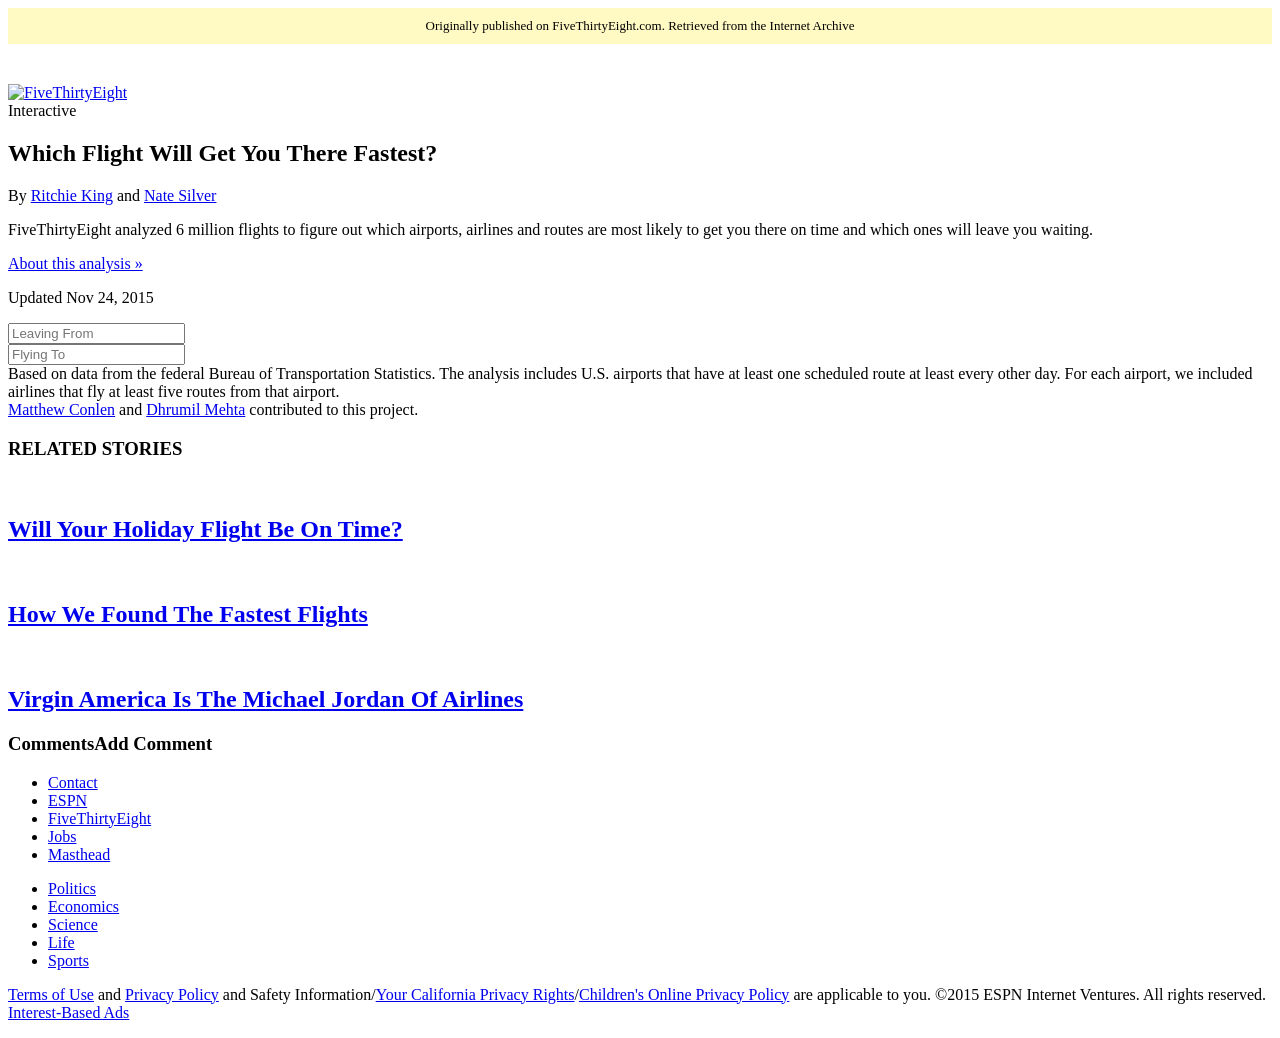
==== index.html @ c9e8c53b "Archival copy of FiveThirtyEight's flights interactive 'Which Flight Will Get You There Fastest?' (2" ====
<!DOCTYPE html><html lang="en"><head><meta charset="UTF-8"><meta name="viewport" content="width=device-width, initial-scale=1"><meta http-equiv="X-UA-Compatible" content="IE=edge"><title>Which Flight Will Get You There Fastest? | FiveThirtyEight</title><meta name="google-site-verification" content="u4S1gkGQ7IEq1C4S6i3KdYNnPhtuqfsaSIeP0Qqin68"><meta property="og:type" content="article"><meta property="og:title" content="Which Flight Will Get You There Fastest?"><meta property="og:url" content="/flights/"><meta property="og:description" content="FiveThirtyEight analyzed 6 million flights to figure out which airports, airlines and routes are most likely to get you there on time and which ones..."><meta property="article:published_time" content="2015-03-06T21:16:42+00:00"><meta property="article:modified_time" content="2015-11-24T11:44:50+00:00"><meta property="og:site_name" content="FiveThirtyEight"><meta property="og:locale" content="en_US"><meta property="og:image" content="/flights/_ext/espnfivethirtyeight.files.wordpress.com/2015/03/screen-shot-2015-06-16-at-6-42-32-pm.png"><meta name="twitter:image:src" content="/flights/_ext/espnfivethirtyeight.files.wordpress.com/2015/03/screen-shot-2015-06-16-at-6-42-32-pm.png"><meta name="twitter:card" content="summary_large_image"><meta property="article:publisher" content="https://www.facebook.com/FiveThirtyEight"><meta property="fb:app_id" content="797620670264818"><meta name="twitter:widgets:csp" content="on"><meta name="twitter:maxage" content="300"><meta name="twitter:site" content="FiveThirtyEight"><meta name="twitter:site:id" content="2303751216"><meta name="twitter:creator" content="RitchieSKing"><meta name="twitter:creator:id" content="83996344"><link rel="search" type="application/opensearchdescription+xml" href="https://web.archive.org/web/2016/https://fivethirtyeight.com/osd.xml" title="FiveThirtyEight"><link rel="search" type="application/opensearchdescription+xml" href="https://wordpress.com/opensearch.xml" title="WordPress.com"><meta name="application-name" content="FiveThirtyEight"><meta name="description" content="Nate Silver’s FiveThirtyEight uses statistical analysis — hard numbers — to tell compelling stories about politics, sports, science, economics and lifestyle."><meta name="author" content="Ritchie King"><meta property="article:author" content="https://web.archive.org/web/2016/https://fivethirtyeight.com/contributors/ritchie-king/"><link rel="author" href="https://web.archive.org/web/2016/https://fivethirtyeight.com/contributors/ritchie-king/"><link rel="shortlink" href="http://53eig.ht/1IOIO6u"><link rel="shortcut icon" type="image/x-icon" href="/flights/_shared/favicon.ico"><link rel="icon" type="image/x-icon" href="/flights/_shared/favicon.ico"><link rel="apple-touch-icon" href="/flights/_shared/apple-touch-icon.png"><link rel="canonical" href="/flights/"><script type="text/javascript">var trackingConfig = {
  postId: "69919",
  section: "life",
  primaryTag: "travel",
  pageName: "flights",
  title: "Which Flight Will Get You There Fastest?",
  author: "Ritchie King",
  authorSlug: "king_ritchie",
  fullUrl: "/flights/",
  shortUrl: "http://53eig.ht/1IOIO6u",
  twitterText: "Which Flight Will Get You There Fastest?"
}</script><script>window.ga=function(){};</script><link rel="stylesheet" href="/flights/css/app.css?v=55bddf534f04faf6d8fcfa0bd6f0c1ef"/></head><body><div class="archive-banner" style="background:#fff9c4;color:#000;text-align:center;font-size:13px;line-height:1.4;padding:9px 16px;margin-bottom:40px;">Originally published on FiveThirtyEight.com. Retrieved from the Internet Archive</div><div id="ad"></div><header class="vertical-life"><div class="header-wrapper"><a href="https://web.archive.org/web/2016/https://fivethirtyeight.com" class="logo"><img width="163" height="20" alt="FiveThirtyEight" src="/flights/_shared/logo-masthead-narrow.svg"></a><nav>Interactive</nav><div class="social-links" style="display:none;">
  <a href="#" id="twitter-sharer" class="social share-twitter" target="_blank"><svg version="1.1" id="Layer_1" xmlns="http://www.w3.org/2000/svg" xmlns:xlink="http://www.w3.org/1999/xlink" x="0px" y="0px" viewBox="-233 235 32 32" enable-background="new -233 235 32 32" xml:space="preserve"><path fill="#FFFFFF" d="M-201,241.1c-1.2,0.5-2.4,0.9-3.8,1c1.4-0.8,2.4-2.1,2.9-3.6c-1.3,0.8-2.7,1.3-4.2,1.6c-1.2-1.3-2.9-2.1-4.8-2.1c-3.6,0-6.6,2.9-6.6,6.6c0,0.5,0.1,1,0.2,1.5c-5.5-0.3-10.3-2.9-13.5-6.9c-0.6,1-0.9,2.1-0.9,3.3c0,2.3,1.2,4.3,2.9,5.5c-1.1,0-2.1-0.3-3-0.8l0,0.1c0,3.2,2.3,5.8,5.3,6.4c-0.6,0.1-1.1,0.2-1.7,0.2c-0.4,0-0.8,0-1.2-0.1c0.8,2.6,3.3,4.5,6.1,4.6c-2.2,1.8-5.1,2.8-8.2,2.8c-0.5,0-1.1,0-1.6-0.1c2.9,1.9,6.4,2.9,10.1,2.9c12.1,0,18.7-10,18.7-18.7c0-0.3,0-0.6,0-0.8C-203,243.5-201.9,242.4-201,241.1L-201,241.1z"/></svg></a>
  <a href="#" id="facebook-sharer" class="social share-facebook" target="_blank"><svg version="1.1" id="Layer_2" xmlns="http://www.w3.org/2000/svg" xmlns:xlink="http://www.w3.org/1999/xlink" x="0px" y="0px" viewBox="-233 235 32 32" enable-background="new -233 235 32 32" xml:space="preserve"><path fill="#FFFFFF" d="M-215,267h-6v-16h-4v-5.5l4,0l0-3.2c0-4.5,1.2-7.2,6.5-7.2h4.4v5.5h-2.8c-2.1,0-2.2,0.8-2.2,2.2l0,2.8h5l-0.6,5.5l-4.4,0L-215,267L-215,267z"/></svg></a>
</div></div></header><div class="container"><div class="top-matter"><h2>Which Flight Will Get You There Fastest?</h2><p class="byline">By <a href="https://web.archive.org/web/2016/https://fivethirtyeight.com/contributors/ritchie-king/">Ritchie King</a> and <a href="https://web.archive.org/web/2016/https://fivethirtyeight.com/contributors/nate-silver/">Nate Silver</a></p><p class="intro header">FiveThirtyEight analyzed 6 million flights to figure out which airports, airlines and routes are most likely to get you there on time and which ones will leave you waiting.</p><div class="about"><p><a href="https://web.archive.org/web/2016/https://fivethirtyeight.com/features/how-we-found-the-fastest-flights" class="link">About this analysis »</a></p></div><p class="timestamp"><span class="label">Updated</span> Nov 24, 2015</p></div><div class="row"></div><div id="delays"><div class="nine columns"><div id="input-box"><div id="origin-input"><input type="text" placeholder="Leaving From" class="typeahead"></div><div id="switch-button" class="hide-mobile"></div><div id="destination-input"><input type="text" placeholder="Flying To" class="typeahead"></div></div><div id="map" class="hide-mobile"></div></div><div class="six columns right-col"><div id="results"></div></div><div class="clearfix"></div></div><div id="airlines"><div class="six columns"><div id="past12"></div></div><div class="nine columns right-col"><div id="allMonths" class="hide-mobile"></div></div><div class="clearfix"></div></div><div class="rule"></div><div class="footer"><div class="notes">Based on data from the federal Bureau of Transportation Statistics. The analysis includes U.S. airports that have at least one scheduled
route at least every other day. For each airport, we included airlines
that fly at least five routes from that airport.</div><div class="credits"><a href="https://web.archive.org/web/2016/https://fivethirtyeight.com/contributors/matthew-conlen/">Matthew Conlen</a> and <a href="https://web.archive.org/web/2016/https://fivethirtyeight.com/contributors/dhrumil-mehta/">Dhrumil Mehta</a> contributed to this project.</div></div></div><div class="container"><div id="related"><h3>RELATED STORIES</h3><div class="related one"><a href="https://web.archive.org/web/2016/https://fivethirtyeight.com/datalab/the-best-and-worst-airlines-labor-day-update-spirit-is-a-mess/"><img src="/flights/_ext/espnfivethirtyeight.files.wordpress.com/2015/03/flight-delay-620.gif" alt=""></a><h2><a href="https://web.archive.org/web/2016/https://fivethirtyeight.com/features/will-your-holiday-flight-be-on-time/">Will Your Holiday Flight Be On Time?</a></h2></div><div class="related two"><a href="https://web.archive.org/web/2016/https://fivethirtyeight.com/features/how-we-found-the-fastest-flights/"><img src="/flights/_ext/espnfivethirtyeight.files.wordpress.com/2015/03/flights-faq-smallcrop.png" alt=""></a><h2><a href="https://web.archive.org/web/2016/https://fivethirtyeight.com/features/how-we-found-the-fastest-flights/">How We Found The Fastest Flights</a></h2></div><div class="related three"><a href="https://web.archive.org/web/2016/https://fivethirtyeight.com/datalab/virgin-america-is-the-michael-jordan-of-airlines/"><img src="https://web.archive.org/web/2016/https://espnfivethirtyeight.files.wordpress.com/2015/03/gyi0000573426.jpg?w=610" alt=""></a><h2><a href="https://web.archive.org/web/2016/https://fivethirtyeight.com/datalab/virgin-america-is-the-michael-jordan-of-airlines/">Virgin America Is The Michael Jordan Of Airlines</a></h2></div><div class="clearfix"></div></div></div><div class="container"><div id="entry-comments" class="fte-expandable"><h3 id="fte-expandable-title">Comments<span class="add-comment">Add Comment</span>    <span id="fte-expandable-icon"></span></h3>&#x9;<div id="entry-comments-content" style="display: none" class="fte-expandable-content"><div id="fb-comments" data-href="https://web.archive.org/web/2016/https://fivethirtyeight.com/interactives/flights/" data-numposts="5" data-colorscheme="light" data-width="100%" class="fb-comments fb_iframe_widget"></div></div></div><div id="colophon"><div id="footer-social"><div class="menu-main-container"><ul class="menu"><li><a href="https://web.archive.org/web/2016/https://fivethirtyeight.com/contact/">Contact</a></li>&#x9;&#x9;&#x9;&#x9;<li><a href="http://espn.com" target="_blank">ESPN</a></li>&#x9;&#x9;&#x9;&#x9;<li><a href="https://web.archive.org/web/2016/https://fivethirtyeight.com">FiveThirtyEight</a></li>&#x9;&#x9;&#x9;&#x9;<li><a href="https://web.archive.org/web/2016/https://fivethirtyeight.com/jobs/">Jobs</a></li>&#x9;&#x9;&#x9;&#x9;<li><a href="https://web.archive.org/web/2016/https://fivethirtyeight.com/masthead/">Masthead</a></li></ul></div></div>&#x9;<div id="footer-navigation"><div class="menu-main-container"><ul class="menu"><li><a href="https://web.archive.org/web/2016/https://fivethirtyeight.com/politics/">Politics</a></li>&#x9;&#x9;&#x9;&#x9;<li><a href="https://web.archive.org/web/2016/https://fivethirtyeight.com/economics/">Economics</a></li>&#x9;&#x9;&#x9;&#x9;<li><a href="https://web.archive.org/web/2016/https://fivethirtyeight.com/science/">Science</a></li>&#x9;&#x9;&#x9;&#x9;<li><a href="https://web.archive.org/web/2016/https://fivethirtyeight.com/life/">Life</a></li>&#x9;&#x9;&#x9;&#x9;<li><a href="https://web.archive.org/web/2016/https://fivethirtyeight.com/sports/">Sports</a></li></ul></div></div>&#x9;<p id="copyright"><a href="http://disneytermsofuse.com/">Terms of Use</a> and <a href="https://disneyprivacycenter.com/">Privacy Policy</a> and Safety Information/<a href="https://disneyprivacycenter.com/notice-to-california-residents/">Your California Privacy Rights</a>/<a href="https://disneyprivacycenter.com/kids-privacy-policy/english/">Children&apos;s Online Privacy Policy</a> are applicable to you. &copy;2015 ESPN Internet Ventures. All rights reserved. <a href="https://preferences-mgr.truste.com/?type=espn&amp;affiliateId=148">Interest-Based Ads</a></p></div></div><script src="/flights/js/common.js?v=dc2bca9088add9544bd7a902b03730d4" defer="defer"></script><script src="/flights/js/bundle.js?v=bc03f123fc009a0c798f801c984d1e09" defer="defer"></script><!-- Omniture -->
<script type="text/javascript">
  var orientiation = (window.innerWidth >= window.innerHeight) ? 'landscape' : 'portrait',
      orientiation = window.orientation ? orientiation : 'desktop',
      page = 'general',
      prefix = "&lpos=fivethirtyeight:",
      site = "fivethirtyeight",
      loadCount = 1,
      isTab = false,
      currentTab = null;

  loadOmniture = function() {
      if (espn && espn.track) {
          espn.track.init = function() {

              var data = {
                  "omniture": {
                      "premium": "n",
                      "lang": "en_us",
                      "countryRegion": "en-us",
                      "userKey": "unknown:unknown:anonymous:insider-no:premium-no",
                      "insiderStatus": "anonymous:premium-no",
                      "eVar1": "DoNotSet",
                      "birthAge": "unknown",
                      "gender": "unknown",
                      "loginStatus": "anonymous",
                      "regType": "unknown",
                      "fantasyPersonalize": "has favorites:no-fantasy:no-notifications:no-docking:no-autostart:no",
                      "site": "fivethirtyeight",
                      "pageName": trackingConfig.section + ":interactives:" + trackingConfig.pageName,
                      "sections": trackingConfig.section + ":" + trackingConfig.primaryTag,
                      "section": trackingConfig.section,
                      "account": "wdgespfivethirtyeight",
                      "contentType": "interactives",
                      "prop35": "interactives",
                      "events": "event3",
                      "srchKwd": "",
                      "srchTerm": "",
                      "srchNumResults": "",
                      "storyId": trackingConfig.postId + "+" + trackingConfig.title,
                      "columnist": trackingConfig.author,
                      "espn3ContentType": "interactives:fivethirtyeight:" + trackingConfig.section
                  },
                  "chartbeat": {
                      "domain": "fivethirtyeight.com",
                      "path": "/" + trackingConfig.pageName,
                      "sections": trackingConfig.section,
                      "authors": trackingConfig.author,
                      "title": trackingConfig.title,
                      "loadPubJS": false,
                      "loadVidJS": true
                  }
              }

              data.omniture.loginStatus = document.body.className.match('logged-in') ? 'wp-logged-in' : 'wp-logged-out';
              data.omniture.orientation = orientiation;
              data.omniture.deviceInfo = orientiation;

              // Init Chartbeat
              espn.track.initCB(data.chartbeat);

              // Global analytics properties used by video players
              var anData = data.omniture;
              if (anData.account) {
                  window.s_account = anData.account;
              }

              if (anData.site) {
                  window.omniSite = anData.site;
                  if (anData.pageName) {
                      window.omniPageName = [anData.site, anData.pageName].join(':');
                  }
              }

              window.omniTrackingName = "interactives:" + trackingConfig.pageName;
              espn.track.data = data;
              anData.enableCB = false;
              espn.track.trackPage(anData);
          }
      }
  }

  function updateForSocial(el, linkId) {
      if (espn && espn.track) {
          espn.track.trackLink({
              link: el,
              linkPos: window.s_omni.prop4,
              linkId: linkId,
              site: 'fivethirtyeight',
              pageName: window.s_omni.pageName,
              events: 'event62',
              socialShare: linkId,
              storyInfo: window.s_omni.prop15,
              section: window.s_omni.channel
          });
      }
  }

  function getScript(source, callback) {
      var script = document.createElement('script');
      var prior = document.getElementsByTagName('script')[0];
      script.async = 1;
      prior.parentNode.insertBefore(script, prior);
      script.onload = script.onreadystatechange = function(_, isAbort) {
          if (isAbort || !script.readyState || /loaded|complete/.test(script.readyState)) {
              script.onload = script.onreadystatechange = null;
              script = undefined;
              if (!isAbort) {
                  if (callback) callback();
              }
          }
      };
      script.src = source;
  }

  getScript('https://cdn.secure.espn.go.com/combiner/c?js=jquery-1.10.2.js%2Canalytics%2FVisitorAPI.js%2Canalytics%2FsOmni.2.js&ver=4.2-RC4-32271.3', function() {
      loadOmniture();
      espn.track.init();
  })
</script>
<!-- End Omniture -->

<!-- Google Ad -->
<script type="text/javascript">
			function get_viewport() {
				var e = window, a = 'inner';
				if ( ! ('innerWidth' in window ) ) {
					a = 'client';
					e = document.documentElement || document.body;
				}
				return { width : e[ a + 'Width' ] , height : e[ a + 'Height' ] };
			};

			function get_current_bp() {
				if ( get_viewport().width < 765 ) {
					return 'small';
				}
				return 'big';
			};

			var googletag = googletag || {};
			googletag.cmd = googletag.cmd || [];

			var current_bp, refKey, referringSite, ref = document.referrer, refsMap = {'facebook.com': 'facebook', 'twitter.com|/t.co/': 'twitter', 'plus.url.google.com|plus.google.com': 'googleplus', 'google.com': 'google', 'bing.com': 'bing', 'yahoo.com': 'yahoo', 'pinterest.com': 'pinterest', 'reddit.com': 'reddit', 'espn.go.com': 'espn', 'fivethirtyeight.com': 'fivethirtyeight', 'grantland.com': 'grantland'};

			(function() {
				var gads = document.createElement('script');
				gads.async = true;
				gads.type = 'text/javascript';
				gads.src = '//www.googletagservices.com/tag/js/gpt.js';
				var node = document.getElementsByTagName('script')[0];
				node.parentNode.insertBefore(gads, node);
				current_bp = get_current_bp();
			})();

			googletag.cmd.push(function() {
				var mapping = googletag.sizeMapping().
				addSize([0,0], [320,50]).
				addSize([728,50], [[728,90],[970,66],[924,50]]).
				build();

				slotPrestitial = googletag.defineSlot("/6444/espn.fivethirtyeight.com." + trackingConfig.section + "/interactives", [[720,480]], "ad-Prestitial").addService(googletag.pubads()).setTargeting("sp", "fivethirtyeight").setTargeting("objid", trackingConfig.postId).setTargeting("col", trackingConfig.authorSlug).setTargeting("pos", "Prestitial");
				slotBanner = googletag.defineSlot("/6444/espn.fivethirtyeight.com." + trackingConfig.section + "/interactives", [[728,90],[970,66],[924,50],[320,50],[1,1]], "ad-Banner").addService(googletag.pubads()).setTargeting("sp", "fivethirtyeight").setTargeting("objid", trackingConfig.postId).setTargeting("col", trackingConfig.authorSlug).setTargeting("pos", "Banner").defineSizeMapping(mapping);
				slotSponsoredBy = googletag.defineSlot("/6444/espn.fivethirtyeight.com." + trackingConfig.section + "/interactives", [[200,24],[1,1]], "ad-SponsoredBy").addService(googletag.pubads()).setTargeting("sp", "fivethirtyeight").setTargeting("objid", trackingConfig.postId).setTargeting("col", trackingConfig.authorSlug).setTargeting("pos", "SponsoredBy");
				slotInContent = googletag.defineSlot("/6444/espn.fivethirtyeight.com." + trackingConfig.section + "/interactives", [[300,250],[1,1]], "ad-InContent").addService(googletag.pubads()).setTargeting("sp", "fivethirtyeight").setTargeting("objid", trackingConfig.postId).setTargeting("col", trackingConfig.authorSlug).setTargeting("pos", "InContent");
				slotInContentMobile = googletag.defineSlot("/6444/espn.fivethirtyeight.com." + trackingConfig.section + "/interactives", [[300,250],[1,1]], "ad-InContentMobile").addService(googletag.pubads()).setTargeting("sp", "fivethirtyeight").setTargeting("objid", trackingConfig.postId).setTargeting("col", trackingConfig.authorSlug).setTargeting("pos", "InContentMobile");
				slotWallpaper = googletag.defineSlot("/6444/espn.fivethirtyeight.com." + trackingConfig.section + "/interactives", [[1680,1050],[1280,455]], "ad-Wallpaper").addService(googletag.pubads()).setTargeting("sp", "fivethirtyeight").setTargeting("objid", trackingConfig.postId).setTargeting("col", trackingConfig.authorSlug).setTargeting("pos", "Wallpaper");
				slotOverlay = googletag.defineOutOfPageSlot("/6444/espn.fivethirtyeight.com." + trackingConfig.section + "/interactives", "ad-Overlay").addService(googletag.pubads()).setTargeting("sp", "fivethirtyeight").setTargeting("objid", trackingConfig.postId).setTargeting("col", trackingConfig.authorSlug).setTargeting("pos", "Overlay");

				for (refKey in refsMap) {
					if (ref.match(refKey)) {
						referringSite = refsMap[refKey];
						break;
					}
				}

				if (referringSite) {
					slotPrestitial.setTargeting('ref', referringSite);
					slotBanner.setTargeting('ref', referringSite);
					slotSponsoredBy.setTargeting('ref', referringSite);
					slotInContent.setTargeting('ref', referringSite);
					slotInContentMobile.setTargeting('ref', referringSite);
					slotWallpaper.setTargeting('ref', referringSite);
					slotOverlay.setTargeting('ref', referringSite);
				}

				googletag.pubads().enableSingleRequest();
				googletag.pubads().collapseEmptyDivs();
				googletag.enableServices();

				function refreshForBreakpointChange() {
					var bp = get_current_bp();
					if (bp !== current_bp) {
						current_bp = bp;
						clearTimeout(self.timeoutHook);
						self.timeoutHook = setTimeout(function() {
							googletag.cmd.push(function () {
								googletag.pubads().refresh([slotBanner, slotInContent, slotInContentMobile]);
							});
						}, 250);
					}
				}

				window.onresize = function() {
					refreshForBreakpointChange();
				}
			});
</script>

<div id="ad-wrapper" class="ad-wrapper" style="display:none">
	<div id="ad-Banner" class="ad-banner">
		<script type="text/javascript">googletag.cmd.push(function() { googletag.display( "ad-Banner" ); });</script>
	</div>
</div>

<script type="text/javascript">
  var adWrapper = document.getElementById("ad-wrapper");
  document.getElementById("ad").appendChild(adWrapper);
  adWrapper.style.display = "table-cell";
</script>
<!-- End Google ad -->

<!-- Facebook -->
<div id="fb-root"></div>
<script>(function (d, s, id) {
		var js, fjs = d.getElementsByTagName(s)[0];
		if (d.getElementById(id)) return;
		js = d.createElement(s);
		js.id = id;
		js.src = "//connect.facebook.net/en_US/sdk.js#version=v2.3&xfbml=1&appId=797620670264818";
		fjs.parentNode.insertBefore(js, fjs);
	}(document, 'script', 'facebook-jssdk'));</script>
<!-- End Facebook -->

<!-- Twitter -->
	<script type="text/javascript">
	!function(d,s,id){
		var js,fjs=d.getElementsByTagName(s)[0],p=/^http:/.test(d.location)?'http':'https';
		if(!d.getElementById(id)){
			js=d.createElement(s);
			js.id=id;js.src=p+"://platform.twitter.com/widgets.js";
			fjs.parentNode.insertBefore(js,fjs);
		}
	}(document,"script","twitter-wjs");
</script>
<!-- End Twitter -->

<script type="text/javascript">

  document.getElementById("facebook-sharer").onclick = function() {
    window.open("https://www.facebook.com/sharer/sharer.php?u=" + trackingConfig.fullUrl, "", "resizable,height=354,width=626");
    updateForSocial( this, 'facebook' );
    return false;
  }

  document.getElementById("twitter-sharer").onclick = function() {
    window.open("https://twitter.com/intent/tweet?text=" + trackingConfig.twitterText + "&amp;url=" + trackingConfig.shortUrl, "", "resizable,height=251,width=550");
    updateForSocial( this, 'twitter' );
    return false;
  }

  document.getElementById("fte-expandable-title").onclick = function() {
    if (document.getElementById("fte-expandable-icon").classList.contains('fte-open')) {
      document.getElementById("entry-comments-content").style.display = "none";
    } else {
      document.getElementById("entry-comments-content").style.display = "block";
    }
    document.getElementById("fte-expandable-icon").classList.toggle("fte-open");
  }
</script></body></html>
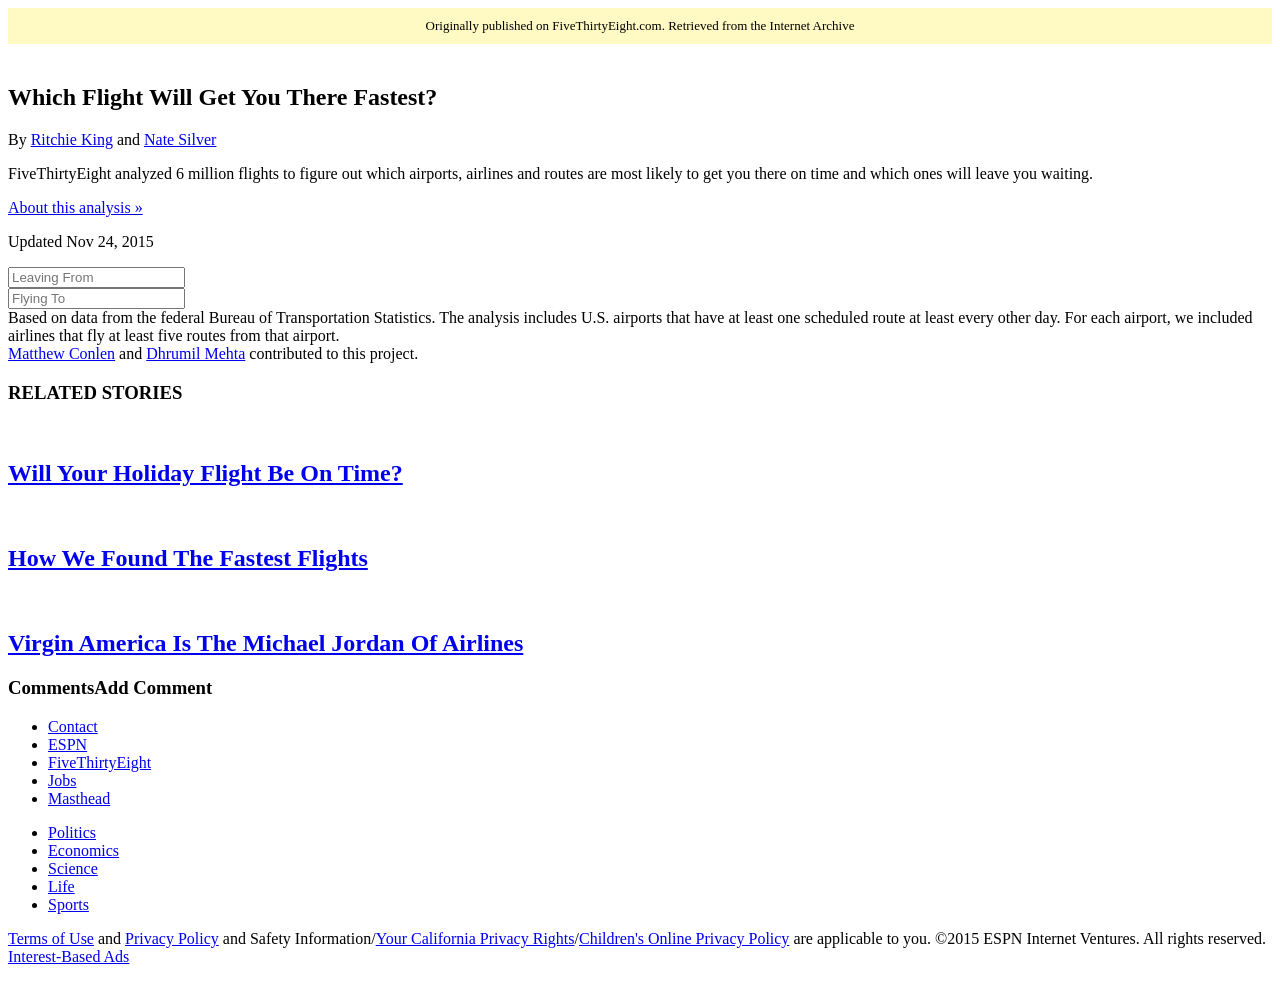
==== commit 1874cc7b: "Fix live-site issues: remove overlapping 538 masthead in favor of attribution banner Co-Authored-By:" ====
--- a/index.html
+++ b/index.html
@@ -9,10 +9,7 @@
   fullUrl: "/flights/",
   shortUrl: "http://53eig.ht/1IOIO6u",
   twitterText: "Which Flight Will Get You There Fastest?"
-}</script><script>window.ga=function(){};</script><link rel="stylesheet" href="/flights/css/app.css?v=55bddf534f04faf6d8fcfa0bd6f0c1ef"/></head><body><div class="archive-banner" style="background:#fff9c4;color:#000;text-align:center;font-size:13px;line-height:1.4;padding:9px 16px;margin-bottom:40px;">Originally published on FiveThirtyEight.com. Retrieved from the Internet Archive</div><div id="ad"></div><header class="vertical-life"><div class="header-wrapper"><a href="https://web.archive.org/web/2016/https://fivethirtyeight.com" class="logo"><img width="163" height="20" alt="FiveThirtyEight" src="/flights/_shared/logo-masthead-narrow.svg"></a><nav>Interactive</nav><div class="social-links" style="display:none;">
-  <a href="#" id="twitter-sharer" class="social share-twitter" target="_blank"><svg version="1.1" id="Layer_1" xmlns="http://www.w3.org/2000/svg" xmlns:xlink="http://www.w3.org/1999/xlink" x="0px" y="0px" viewBox="-233 235 32 32" enable-background="new -233 235 32 32" xml:space="preserve"><path fill="#FFFFFF" d="M-201,241.1c-1.2,0.5-2.4,0.9-3.8,1c1.4-0.8,2.4-2.1,2.9-3.6c-1.3,0.8-2.7,1.3-4.2,1.6c-1.2-1.3-2.9-2.1-4.8-2.1c-3.6,0-6.6,2.9-6.6,6.6c0,0.5,0.1,1,0.2,1.5c-5.5-0.3-10.3-2.9-13.5-6.9c-0.6,1-0.9,2.1-0.9,3.3c0,2.3,1.2,4.3,2.9,5.5c-1.1,0-2.1-0.3-3-0.8l0,0.1c0,3.2,2.3,5.8,5.3,6.4c-0.6,0.1-1.1,0.2-1.7,0.2c-0.4,0-0.8,0-1.2-0.1c0.8,2.6,3.3,4.5,6.1,4.6c-2.2,1.8-5.1,2.8-8.2,2.8c-0.5,0-1.1,0-1.6-0.1c2.9,1.9,6.4,2.9,10.1,2.9c12.1,0,18.7-10,18.7-18.7c0-0.3,0-0.6,0-0.8C-203,243.5-201.9,242.4-201,241.1L-201,241.1z"/></svg></a>
-  <a href="#" id="facebook-sharer" class="social share-facebook" target="_blank"><svg version="1.1" id="Layer_2" xmlns="http://www.w3.org/2000/svg" xmlns:xlink="http://www.w3.org/1999/xlink" x="0px" y="0px" viewBox="-233 235 32 32" enable-background="new -233 235 32 32" xml:space="preserve"><path fill="#FFFFFF" d="M-215,267h-6v-16h-4v-5.5l4,0l0-3.2c0-4.5,1.2-7.2,6.5-7.2h4.4v5.5h-2.8c-2.1,0-2.2,0.8-2.2,2.2l0,2.8h5l-0.6,5.5l-4.4,0L-215,267L-215,267z"/></svg></a>
-</div></div></header><div class="container"><div class="top-matter"><h2>Which Flight Will Get You There Fastest?</h2><p class="byline">By <a href="https://web.archive.org/web/2016/https://fivethirtyeight.com/contributors/ritchie-king/">Ritchie King</a> and <a href="https://web.archive.org/web/2016/https://fivethirtyeight.com/contributors/nate-silver/">Nate Silver</a></p><p class="intro header">FiveThirtyEight analyzed 6 million flights to figure out which airports, airlines and routes are most likely to get you there on time and which ones will leave you waiting.</p><div class="about"><p><a href="https://web.archive.org/web/2016/https://fivethirtyeight.com/features/how-we-found-the-fastest-flights" class="link">About this analysis »</a></p></div><p class="timestamp"><span class="label">Updated</span> Nov 24, 2015</p></div><div class="row"></div><div id="delays"><div class="nine columns"><div id="input-box"><div id="origin-input"><input type="text" placeholder="Leaving From" class="typeahead"></div><div id="switch-button" class="hide-mobile"></div><div id="destination-input"><input type="text" placeholder="Flying To" class="typeahead"></div></div><div id="map" class="hide-mobile"></div></div><div class="six columns right-col"><div id="results"></div></div><div class="clearfix"></div></div><div id="airlines"><div class="six columns"><div id="past12"></div></div><div class="nine columns right-col"><div id="allMonths" class="hide-mobile"></div></div><div class="clearfix"></div></div><div class="rule"></div><div class="footer"><div class="notes">Based on data from the federal Bureau of Transportation Statistics. The analysis includes U.S. airports that have at least one scheduled
+}</script><script>window.ga=function(){};</script><link rel="stylesheet" href="/flights/css/app.css?v=55bddf534f04faf6d8fcfa0bd6f0c1ef"/></head><body><div class="archive-banner" style="background:#fff9c4;color:#000;text-align:center;font-size:13px;line-height:1.4;padding:9px 16px;margin-bottom:40px;">Originally published on FiveThirtyEight.com. Retrieved from the Internet Archive</div><div class="container"><div class="top-matter"><h2>Which Flight Will Get You There Fastest?</h2><p class="byline">By <a href="https://web.archive.org/web/2016/https://fivethirtyeight.com/contributors/ritchie-king/">Ritchie King</a> and <a href="https://web.archive.org/web/2016/https://fivethirtyeight.com/contributors/nate-silver/">Nate Silver</a></p><p class="intro header">FiveThirtyEight analyzed 6 million flights to figure out which airports, airlines and routes are most likely to get you there on time and which ones will leave you waiting.</p><div class="about"><p><a href="https://web.archive.org/web/2016/https://fivethirtyeight.com/features/how-we-found-the-fastest-flights" class="link">About this analysis »</a></p></div><p class="timestamp"><span class="label">Updated</span> Nov 24, 2015</p></div><div class="row"></div><div id="delays"><div class="nine columns"><div id="input-box"><div id="origin-input"><input type="text" placeholder="Leaving From" class="typeahead"></div><div id="switch-button" class="hide-mobile"></div><div id="destination-input"><input type="text" placeholder="Flying To" class="typeahead"></div></div><div id="map" class="hide-mobile"></div></div><div class="six columns right-col"><div id="results"></div></div><div class="clearfix"></div></div><div id="airlines"><div class="six columns"><div id="past12"></div></div><div class="nine columns right-col"><div id="allMonths" class="hide-mobile"></div></div><div class="clearfix"></div></div><div class="rule"></div><div class="footer"><div class="notes">Based on data from the federal Bureau of Transportation Statistics. The analysis includes U.S. airports that have at least one scheduled
 route at least every other day. For each airport, we included airlines
 that fly at least five routes from that airport.</div><div class="credits"><a href="https://web.archive.org/web/2016/https://fivethirtyeight.com/contributors/matthew-conlen/">Matthew Conlen</a> and <a href="https://web.archive.org/web/2016/https://fivethirtyeight.com/contributors/dhrumil-mehta/">Dhrumil Mehta</a> contributed to this project.</div></div></div><div class="container"><div id="related"><h3>RELATED STORIES</h3><div class="related one"><a href="https://web.archive.org/web/2016/https://fivethirtyeight.com/datalab/the-best-and-worst-airlines-labor-day-update-spirit-is-a-mess/"><img src="/flights/_ext/espnfivethirtyeight.files.wordpress.com/2015/03/flight-delay-620.gif" alt=""></a><h2><a href="https://web.archive.org/web/2016/https://fivethirtyeight.com/features/will-your-holiday-flight-be-on-time/">Will Your Holiday Flight Be On Time?</a></h2></div><div class="related two"><a href="https://web.archive.org/web/2016/https://fivethirtyeight.com/features/how-we-found-the-fastest-flights/"><img src="/flights/_ext/espnfivethirtyeight.files.wordpress.com/2015/03/flights-faq-smallcrop.png" alt=""></a><h2><a href="https://web.archive.org/web/2016/https://fivethirtyeight.com/features/how-we-found-the-fastest-flights/">How We Found The Fastest Flights</a></h2></div><div class="related three"><a href="https://web.archive.org/web/2016/https://fivethirtyeight.com/datalab/virgin-america-is-the-michael-jordan-of-airlines/"><img src="https://web.archive.org/web/2016/https://espnfivethirtyeight.files.wordpress.com/2015/03/gyi0000573426.jpg?w=610" alt=""></a><h2><a href="https://web.archive.org/web/2016/https://fivethirtyeight.com/datalab/virgin-america-is-the-michael-jordan-of-airlines/">Virgin America Is The Michael Jordan Of Airlines</a></h2></div><div class="clearfix"></div></div></div><div class="container"><div id="entry-comments" class="fte-expandable"><h3 id="fte-expandable-title">Comments<span class="add-comment">Add Comment</span>    <span id="fte-expandable-icon"></span></h3>&#x9;<div id="entry-comments-content" style="display: none" class="fte-expandable-content"><div id="fb-comments" data-href="https://web.archive.org/web/2016/https://fivethirtyeight.com/interactives/flights/" data-numposts="5" data-colorscheme="light" data-width="100%" class="fb-comments fb_iframe_widget"></div></div></div><div id="colophon"><div id="footer-social"><div class="menu-main-container"><ul class="menu"><li><a href="https://web.archive.org/web/2016/https://fivethirtyeight.com/contact/">Contact</a></li>&#x9;&#x9;&#x9;&#x9;<li><a href="http://espn.com" target="_blank">ESPN</a></li>&#x9;&#x9;&#x9;&#x9;<li><a href="https://web.archive.org/web/2016/https://fivethirtyeight.com">FiveThirtyEight</a></li>&#x9;&#x9;&#x9;&#x9;<li><a href="https://web.archive.org/web/2016/https://fivethirtyeight.com/jobs/">Jobs</a></li>&#x9;&#x9;&#x9;&#x9;<li><a href="https://web.archive.org/web/2016/https://fivethirtyeight.com/masthead/">Masthead</a></li></ul></div></div>&#x9;<div id="footer-navigation"><div class="menu-main-container"><ul class="menu"><li><a href="https://web.archive.org/web/2016/https://fivethirtyeight.com/politics/">Politics</a></li>&#x9;&#x9;&#x9;&#x9;<li><a href="https://web.archive.org/web/2016/https://fivethirtyeight.com/economics/">Economics</a></li>&#x9;&#x9;&#x9;&#x9;<li><a href="https://web.archive.org/web/2016/https://fivethirtyeight.com/science/">Science</a></li>&#x9;&#x9;&#x9;&#x9;<li><a href="https://web.archive.org/web/2016/https://fivethirtyeight.com/life/">Life</a></li>&#x9;&#x9;&#x9;&#x9;<li><a href="https://web.archive.org/web/2016/https://fivethirtyeight.com/sports/">Sports</a></li></ul></div></div>&#x9;<p id="copyright"><a href="http://disneytermsofuse.com/">Terms of Use</a> and <a href="https://disneyprivacycenter.com/">Privacy Policy</a> and Safety Information/<a href="https://disneyprivacycenter.com/notice-to-california-residents/">Your California Privacy Rights</a>/<a href="https://disneyprivacycenter.com/kids-privacy-policy/english/">Children&apos;s Online Privacy Policy</a> are applicable to you. &copy;2015 ESPN Internet Ventures. All rights reserved. <a href="https://preferences-mgr.truste.com/?type=espn&amp;affiliateId=148">Interest-Based Ads</a></p></div></div><script src="/flights/js/common.js?v=dc2bca9088add9544bd7a902b03730d4" defer="defer"></script><script src="/flights/js/bundle.js?v=bc03f123fc009a0c798f801c984d1e09" defer="defer"></script><!-- Omniture -->
 <script type="text/javascript">
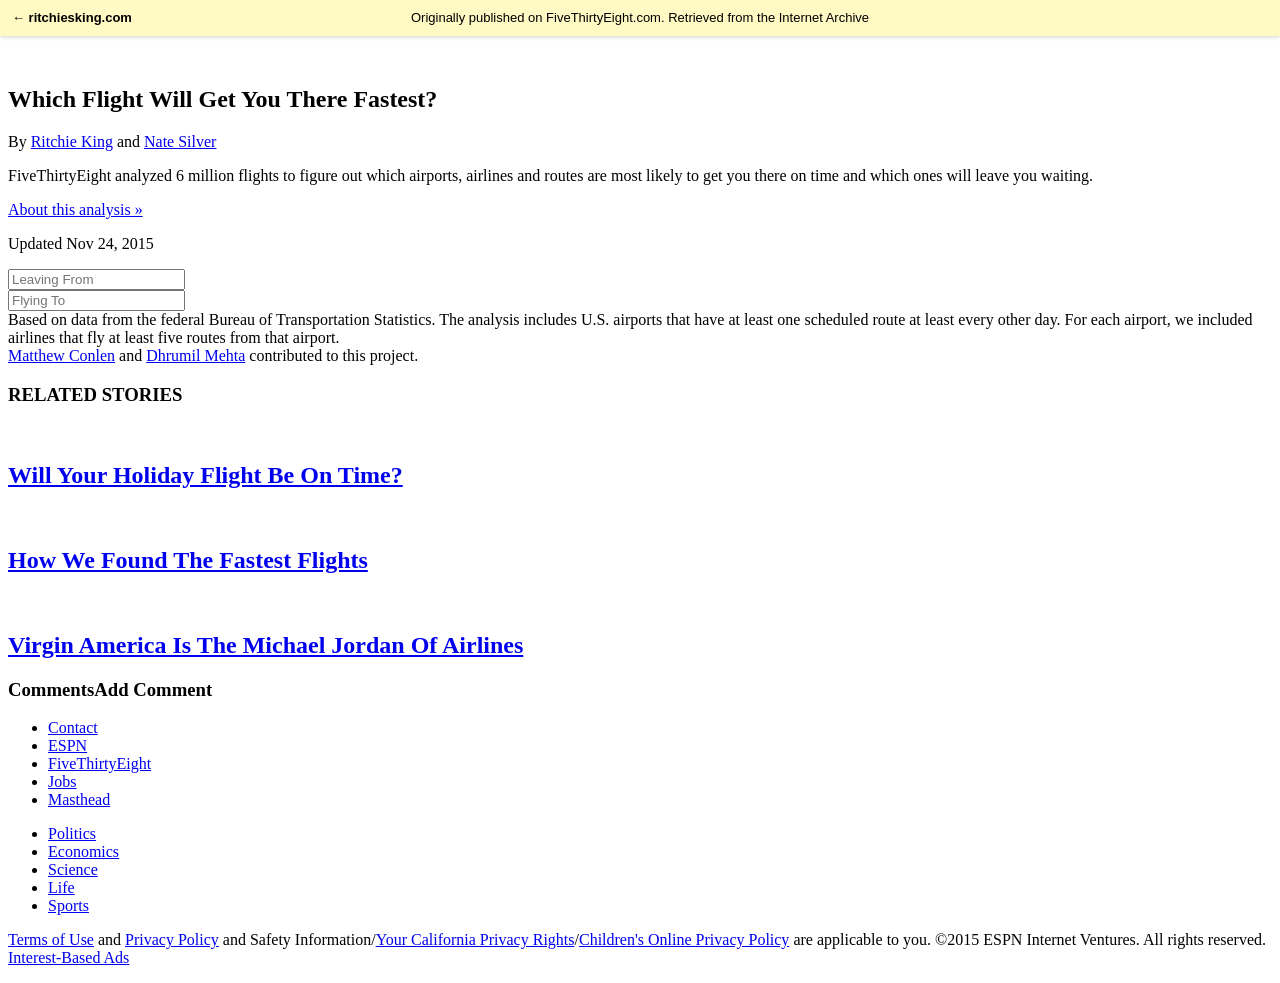
==== commit 8d945c4e: "Pin archive banner to top with home link Banner is now position:fixed with a back-link to ritchieski" ====
--- a/index.html
+++ b/index.html
@@ -9,7 +9,7 @@
   fullUrl: "/flights/",
   shortUrl: "http://53eig.ht/1IOIO6u",
   twitterText: "Which Flight Will Get You There Fastest?"
-}</script><script>window.ga=function(){};</script><link rel="stylesheet" href="/flights/css/app.css?v=55bddf534f04faf6d8fcfa0bd6f0c1ef"/></head><body><div class="archive-banner" style="background:#fff9c4;color:#000;text-align:center;font-size:13px;line-height:1.4;padding:9px 16px;margin-bottom:40px;">Originally published on FiveThirtyEight.com. Retrieved from the Internet Archive</div><div class="container"><div class="top-matter"><h2>Which Flight Will Get You There Fastest?</h2><p class="byline">By <a href="https://web.archive.org/web/2016/https://fivethirtyeight.com/contributors/ritchie-king/">Ritchie King</a> and <a href="https://web.archive.org/web/2016/https://fivethirtyeight.com/contributors/nate-silver/">Nate Silver</a></p><p class="intro header">FiveThirtyEight analyzed 6 million flights to figure out which airports, airlines and routes are most likely to get you there on time and which ones will leave you waiting.</p><div class="about"><p><a href="https://web.archive.org/web/2016/https://fivethirtyeight.com/features/how-we-found-the-fastest-flights" class="link">About this analysis »</a></p></div><p class="timestamp"><span class="label">Updated</span> Nov 24, 2015</p></div><div class="row"></div><div id="delays"><div class="nine columns"><div id="input-box"><div id="origin-input"><input type="text" placeholder="Leaving From" class="typeahead"></div><div id="switch-button" class="hide-mobile"></div><div id="destination-input"><input type="text" placeholder="Flying To" class="typeahead"></div></div><div id="map" class="hide-mobile"></div></div><div class="six columns right-col"><div id="results"></div></div><div class="clearfix"></div></div><div id="airlines"><div class="six columns"><div id="past12"></div></div><div class="nine columns right-col"><div id="allMonths" class="hide-mobile"></div></div><div class="clearfix"></div></div><div class="rule"></div><div class="footer"><div class="notes">Based on data from the federal Bureau of Transportation Statistics. The analysis includes U.S. airports that have at least one scheduled
+}</script><script>window.ga=function(){};</script><link rel="stylesheet" href="/flights/css/app.css?v=55bddf534f04faf6d8fcfa0bd6f0c1ef"/></head><body><style id="archive-banner-css">.archive-banner{position:fixed;top:0;left:0;right:0;z-index:99999;background:#fff9c4;color:#000;text-align:center;font-size:13px;line-height:1.4;padding:9px 150px;box-shadow:0 1px 4px rgba(0,0,0,0.18);font-family:Helvetica,Arial,sans-serif;}.archive-banner a.ab-home{position:absolute;left:12px;top:50%;transform:translateY(-50%);color:#000;font-weight:bold;text-decoration:none;}.archive-banner a.ab-home:hover{text-decoration:underline;}.archive-spacer{height:58px;}@media (max-width:640px){.archive-banner{padding:7px 12px;font-size:12px;}.archive-banner a.ab-home{position:static;transform:none;display:block;margin-bottom:1px;}.archive-spacer{height:84px;}}</style><div class="archive-banner"><a class="ab-home" href="https://ritchiesking.com/">&larr; ritchiesking.com</a>Originally published on FiveThirtyEight.com. Retrieved from the Internet Archive</div><div class="archive-spacer"></div><div class="container"><div class="top-matter"><h2>Which Flight Will Get You There Fastest?</h2><p class="byline">By <a href="https://web.archive.org/web/2016/https://fivethirtyeight.com/contributors/ritchie-king/">Ritchie King</a> and <a href="https://web.archive.org/web/2016/https://fivethirtyeight.com/contributors/nate-silver/">Nate Silver</a></p><p class="intro header">FiveThirtyEight analyzed 6 million flights to figure out which airports, airlines and routes are most likely to get you there on time and which ones will leave you waiting.</p><div class="about"><p><a href="https://web.archive.org/web/2016/https://fivethirtyeight.com/features/how-we-found-the-fastest-flights" class="link">About this analysis »</a></p></div><p class="timestamp"><span class="label">Updated</span> Nov 24, 2015</p></div><div class="row"></div><div id="delays"><div class="nine columns"><div id="input-box"><div id="origin-input"><input type="text" placeholder="Leaving From" class="typeahead"></div><div id="switch-button" class="hide-mobile"></div><div id="destination-input"><input type="text" placeholder="Flying To" class="typeahead"></div></div><div id="map" class="hide-mobile"></div></div><div class="six columns right-col"><div id="results"></div></div><div class="clearfix"></div></div><div id="airlines"><div class="six columns"><div id="past12"></div></div><div class="nine columns right-col"><div id="allMonths" class="hide-mobile"></div></div><div class="clearfix"></div></div><div class="rule"></div><div class="footer"><div class="notes">Based on data from the federal Bureau of Transportation Statistics. The analysis includes U.S. airports that have at least one scheduled
 route at least every other day. For each airport, we included airlines
 that fly at least five routes from that airport.</div><div class="credits"><a href="https://web.archive.org/web/2016/https://fivethirtyeight.com/contributors/matthew-conlen/">Matthew Conlen</a> and <a href="https://web.archive.org/web/2016/https://fivethirtyeight.com/contributors/dhrumil-mehta/">Dhrumil Mehta</a> contributed to this project.</div></div></div><div class="container"><div id="related"><h3>RELATED STORIES</h3><div class="related one"><a href="https://web.archive.org/web/2016/https://fivethirtyeight.com/datalab/the-best-and-worst-airlines-labor-day-update-spirit-is-a-mess/"><img src="/flights/_ext/espnfivethirtyeight.files.wordpress.com/2015/03/flight-delay-620.gif" alt=""></a><h2><a href="https://web.archive.org/web/2016/https://fivethirtyeight.com/features/will-your-holiday-flight-be-on-time/">Will Your Holiday Flight Be On Time?</a></h2></div><div class="related two"><a href="https://web.archive.org/web/2016/https://fivethirtyeight.com/features/how-we-found-the-fastest-flights/"><img src="/flights/_ext/espnfivethirtyeight.files.wordpress.com/2015/03/flights-faq-smallcrop.png" alt=""></a><h2><a href="https://web.archive.org/web/2016/https://fivethirtyeight.com/features/how-we-found-the-fastest-flights/">How We Found The Fastest Flights</a></h2></div><div class="related three"><a href="https://web.archive.org/web/2016/https://fivethirtyeight.com/datalab/virgin-america-is-the-michael-jordan-of-airlines/"><img src="https://web.archive.org/web/2016/https://espnfivethirtyeight.files.wordpress.com/2015/03/gyi0000573426.jpg?w=610" alt=""></a><h2><a href="https://web.archive.org/web/2016/https://fivethirtyeight.com/datalab/virgin-america-is-the-michael-jordan-of-airlines/">Virgin America Is The Michael Jordan Of Airlines</a></h2></div><div class="clearfix"></div></div></div><div class="container"><div id="entry-comments" class="fte-expandable"><h3 id="fte-expandable-title">Comments<span class="add-comment">Add Comment</span>    <span id="fte-expandable-icon"></span></h3>&#x9;<div id="entry-comments-content" style="display: none" class="fte-expandable-content"><div id="fb-comments" data-href="https://web.archive.org/web/2016/https://fivethirtyeight.com/interactives/flights/" data-numposts="5" data-colorscheme="light" data-width="100%" class="fb-comments fb_iframe_widget"></div></div></div><div id="colophon"><div id="footer-social"><div class="menu-main-container"><ul class="menu"><li><a href="https://web.archive.org/web/2016/https://fivethirtyeight.com/contact/">Contact</a></li>&#x9;&#x9;&#x9;&#x9;<li><a href="http://espn.com" target="_blank">ESPN</a></li>&#x9;&#x9;&#x9;&#x9;<li><a href="https://web.archive.org/web/2016/https://fivethirtyeight.com">FiveThirtyEight</a></li>&#x9;&#x9;&#x9;&#x9;<li><a href="https://web.archive.org/web/2016/https://fivethirtyeight.com/jobs/">Jobs</a></li>&#x9;&#x9;&#x9;&#x9;<li><a href="https://web.archive.org/web/2016/https://fivethirtyeight.com/masthead/">Masthead</a></li></ul></div></div>&#x9;<div id="footer-navigation"><div class="menu-main-container"><ul class="menu"><li><a href="https://web.archive.org/web/2016/https://fivethirtyeight.com/politics/">Politics</a></li>&#x9;&#x9;&#x9;&#x9;<li><a href="https://web.archive.org/web/2016/https://fivethirtyeight.com/economics/">Economics</a></li>&#x9;&#x9;&#x9;&#x9;<li><a href="https://web.archive.org/web/2016/https://fivethirtyeight.com/science/">Science</a></li>&#x9;&#x9;&#x9;&#x9;<li><a href="https://web.archive.org/web/2016/https://fivethirtyeight.com/life/">Life</a></li>&#x9;&#x9;&#x9;&#x9;<li><a href="https://web.archive.org/web/2016/https://fivethirtyeight.com/sports/">Sports</a></li></ul></div></div>&#x9;<p id="copyright"><a href="http://disneytermsofuse.com/">Terms of Use</a> and <a href="https://disneyprivacycenter.com/">Privacy Policy</a> and Safety Information/<a href="https://disneyprivacycenter.com/notice-to-california-residents/">Your California Privacy Rights</a>/<a href="https://disneyprivacycenter.com/kids-privacy-policy/english/">Children&apos;s Online Privacy Policy</a> are applicable to you. &copy;2015 ESPN Internet Ventures. All rights reserved. <a href="https://preferences-mgr.truste.com/?type=espn&amp;affiliateId=148">Interest-Based Ads</a></p></div></div><script src="/flights/js/common.js?v=dc2bca9088add9544bd7a902b03730d4" defer="defer"></script><script src="/flights/js/bundle.js?v=bc03f123fc009a0c798f801c984d1e09" defer="defer"></script><!-- Omniture -->
 <script type="text/javascript">
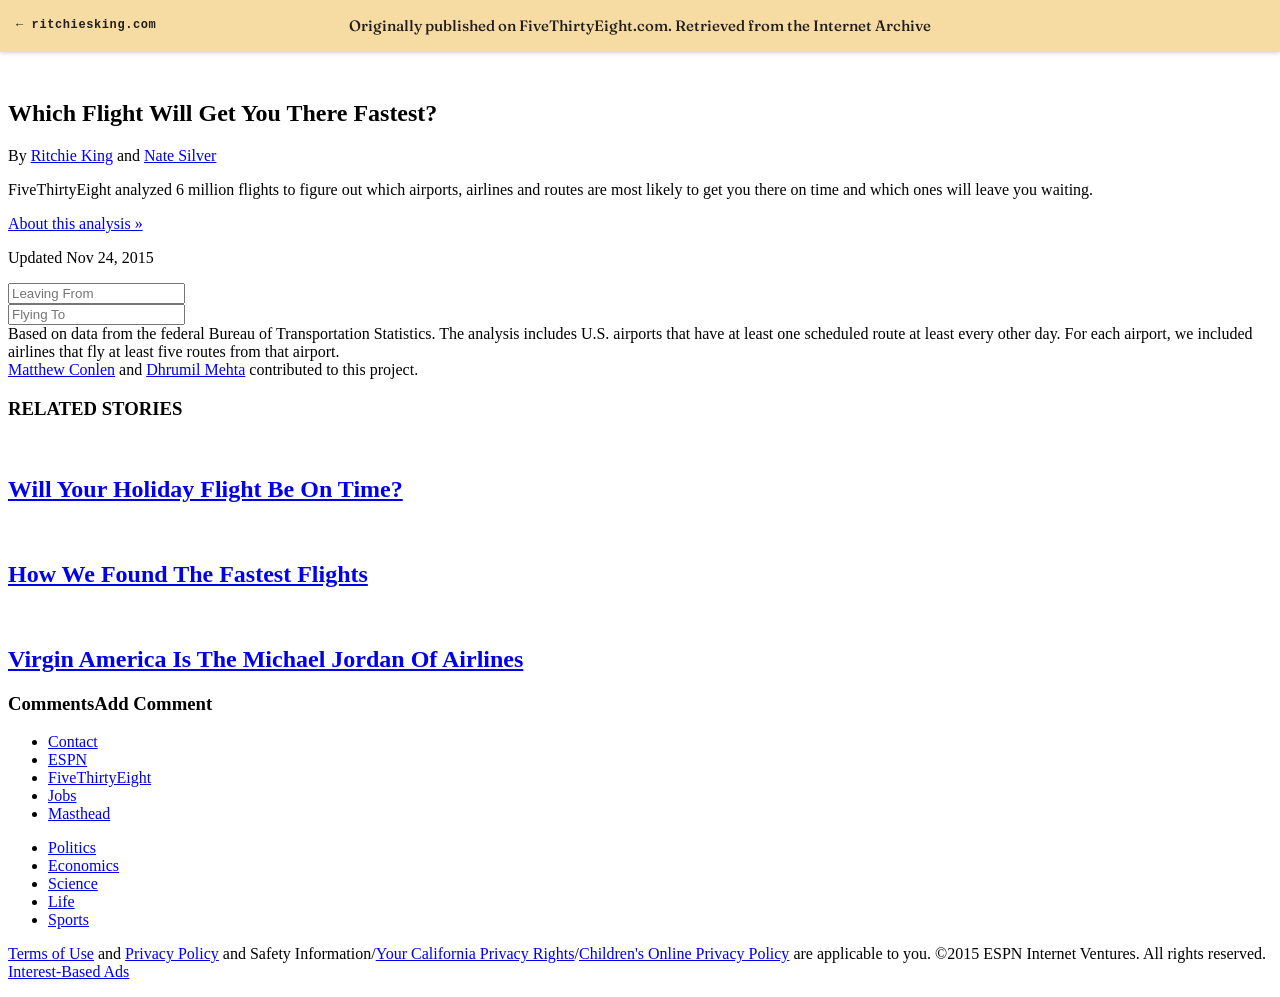
==== commit 0e09be5f: "Restyle archive banner to match ritchiesking.com Taller banner, Fraunces message + mono home link, b" ====
--- a/index.html
+++ b/index.html
@@ -9,7 +9,7 @@
   fullUrl: "/flights/",
   shortUrl: "http://53eig.ht/1IOIO6u",
   twitterText: "Which Flight Will Get You There Fastest?"
-}</script><script>window.ga=function(){};</script><link rel="stylesheet" href="/flights/css/app.css?v=55bddf534f04faf6d8fcfa0bd6f0c1ef"/></head><body><style id="archive-banner-css">.archive-banner{position:fixed;top:0;left:0;right:0;z-index:99999;background:#fff9c4;color:#000;text-align:center;font-size:13px;line-height:1.4;padding:9px 150px;box-shadow:0 1px 4px rgba(0,0,0,0.18);font-family:Helvetica,Arial,sans-serif;}.archive-banner a.ab-home{position:absolute;left:12px;top:50%;transform:translateY(-50%);color:#000;font-weight:bold;text-decoration:none;}.archive-banner a.ab-home:hover{text-decoration:underline;}.archive-spacer{height:58px;}@media (max-width:640px){.archive-banner{padding:7px 12px;font-size:12px;}.archive-banner a.ab-home{position:static;transform:none;display:block;margin-bottom:1px;}.archive-spacer{height:84px;}}</style><div class="archive-banner"><a class="ab-home" href="https://ritchiesking.com/">&larr; ritchiesking.com</a>Originally published on FiveThirtyEight.com. Retrieved from the Internet Archive</div><div class="archive-spacer"></div><div class="container"><div class="top-matter"><h2>Which Flight Will Get You There Fastest?</h2><p class="byline">By <a href="https://web.archive.org/web/2016/https://fivethirtyeight.com/contributors/ritchie-king/">Ritchie King</a> and <a href="https://web.archive.org/web/2016/https://fivethirtyeight.com/contributors/nate-silver/">Nate Silver</a></p><p class="intro header">FiveThirtyEight analyzed 6 million flights to figure out which airports, airlines and routes are most likely to get you there on time and which ones will leave you waiting.</p><div class="about"><p><a href="https://web.archive.org/web/2016/https://fivethirtyeight.com/features/how-we-found-the-fastest-flights" class="link">About this analysis »</a></p></div><p class="timestamp"><span class="label">Updated</span> Nov 24, 2015</p></div><div class="row"></div><div id="delays"><div class="nine columns"><div id="input-box"><div id="origin-input"><input type="text" placeholder="Leaving From" class="typeahead"></div><div id="switch-button" class="hide-mobile"></div><div id="destination-input"><input type="text" placeholder="Flying To" class="typeahead"></div></div><div id="map" class="hide-mobile"></div></div><div class="six columns right-col"><div id="results"></div></div><div class="clearfix"></div></div><div id="airlines"><div class="six columns"><div id="past12"></div></div><div class="nine columns right-col"><div id="allMonths" class="hide-mobile"></div></div><div class="clearfix"></div></div><div class="rule"></div><div class="footer"><div class="notes">Based on data from the federal Bureau of Transportation Statistics. The analysis includes U.S. airports that have at least one scheduled
+}</script><script>window.ga=function(){};</script><link rel="stylesheet" href="/flights/css/app.css?v=55bddf534f04faf6d8fcfa0bd6f0c1ef"/></head><body><style id="archive-banner-css">@import url('https://fonts.googleapis.com/css2?family=Fraunces:opsz,wght,SOFT,WONK@9..144,500..700,50,1&display=swap');.archive-banner{position:fixed;top:0;left:0;right:0;z-index:99999;background:#f6dba3;color:#211d19;text-align:center;font-family:'Fraunces',Georgia,serif;font-size:15px;font-weight:500;line-height:1.45;padding:15px 150px;box-shadow:0 1px 4px rgba(33,29,25,0.2);}.archive-banner a.ab-home{position:absolute;left:16px;top:50%;transform:translateY(-50%);color:#211d19;font-family:ui-monospace,'SF Mono',Menlo,Consolas,monospace;font-size:12px;font-weight:700;letter-spacing:0.05em;text-decoration:none;}a:hover{text-decoration-line:underline !important;text-decoration-style:wavy !important;text-decoration-thickness:1px !important;text-underline-offset:3px !important;}.archive-spacer{height:72px;}@media (max-width:640px){.archive-banner{padding:10px 12px;font-size:13px;}.archive-banner a.ab-home{position:static;transform:none;display:block;margin-bottom:2px;}.archive-spacer{height:104px;}}</style><div class="archive-banner"><a class="ab-home" href="https://ritchiesking.com/">&larr; ritchiesking.com</a>Originally published on FiveThirtyEight.com. Retrieved from the Internet Archive</div><div class="archive-spacer"></div><div class="container"><div class="top-matter"><h2>Which Flight Will Get You There Fastest?</h2><p class="byline">By <a href="https://web.archive.org/web/2016/https://fivethirtyeight.com/contributors/ritchie-king/">Ritchie King</a> and <a href="https://web.archive.org/web/2016/https://fivethirtyeight.com/contributors/nate-silver/">Nate Silver</a></p><p class="intro header">FiveThirtyEight analyzed 6 million flights to figure out which airports, airlines and routes are most likely to get you there on time and which ones will leave you waiting.</p><div class="about"><p><a href="https://web.archive.org/web/2016/https://fivethirtyeight.com/features/how-we-found-the-fastest-flights" class="link">About this analysis »</a></p></div><p class="timestamp"><span class="label">Updated</span> Nov 24, 2015</p></div><div class="row"></div><div id="delays"><div class="nine columns"><div id="input-box"><div id="origin-input"><input type="text" placeholder="Leaving From" class="typeahead"></div><div id="switch-button" class="hide-mobile"></div><div id="destination-input"><input type="text" placeholder="Flying To" class="typeahead"></div></div><div id="map" class="hide-mobile"></div></div><div class="six columns right-col"><div id="results"></div></div><div class="clearfix"></div></div><div id="airlines"><div class="six columns"><div id="past12"></div></div><div class="nine columns right-col"><div id="allMonths" class="hide-mobile"></div></div><div class="clearfix"></div></div><div class="rule"></div><div class="footer"><div class="notes">Based on data from the federal Bureau of Transportation Statistics. The analysis includes U.S. airports that have at least one scheduled
 route at least every other day. For each airport, we included airlines
 that fly at least five routes from that airport.</div><div class="credits"><a href="https://web.archive.org/web/2016/https://fivethirtyeight.com/contributors/matthew-conlen/">Matthew Conlen</a> and <a href="https://web.archive.org/web/2016/https://fivethirtyeight.com/contributors/dhrumil-mehta/">Dhrumil Mehta</a> contributed to this project.</div></div></div><div class="container"><div id="related"><h3>RELATED STORIES</h3><div class="related one"><a href="https://web.archive.org/web/2016/https://fivethirtyeight.com/datalab/the-best-and-worst-airlines-labor-day-update-spirit-is-a-mess/"><img src="/flights/_ext/espnfivethirtyeight.files.wordpress.com/2015/03/flight-delay-620.gif" alt=""></a><h2><a href="https://web.archive.org/web/2016/https://fivethirtyeight.com/features/will-your-holiday-flight-be-on-time/">Will Your Holiday Flight Be On Time?</a></h2></div><div class="related two"><a href="https://web.archive.org/web/2016/https://fivethirtyeight.com/features/how-we-found-the-fastest-flights/"><img src="/flights/_ext/espnfivethirtyeight.files.wordpress.com/2015/03/flights-faq-smallcrop.png" alt=""></a><h2><a href="https://web.archive.org/web/2016/https://fivethirtyeight.com/features/how-we-found-the-fastest-flights/">How We Found The Fastest Flights</a></h2></div><div class="related three"><a href="https://web.archive.org/web/2016/https://fivethirtyeight.com/datalab/virgin-america-is-the-michael-jordan-of-airlines/"><img src="https://web.archive.org/web/2016/https://espnfivethirtyeight.files.wordpress.com/2015/03/gyi0000573426.jpg?w=610" alt=""></a><h2><a href="https://web.archive.org/web/2016/https://fivethirtyeight.com/datalab/virgin-america-is-the-michael-jordan-of-airlines/">Virgin America Is The Michael Jordan Of Airlines</a></h2></div><div class="clearfix"></div></div></div><div class="container"><div id="entry-comments" class="fte-expandable"><h3 id="fte-expandable-title">Comments<span class="add-comment">Add Comment</span>    <span id="fte-expandable-icon"></span></h3>&#x9;<div id="entry-comments-content" style="display: none" class="fte-expandable-content"><div id="fb-comments" data-href="https://web.archive.org/web/2016/https://fivethirtyeight.com/interactives/flights/" data-numposts="5" data-colorscheme="light" data-width="100%" class="fb-comments fb_iframe_widget"></div></div></div><div id="colophon"><div id="footer-social"><div class="menu-main-container"><ul class="menu"><li><a href="https://web.archive.org/web/2016/https://fivethirtyeight.com/contact/">Contact</a></li>&#x9;&#x9;&#x9;&#x9;<li><a href="http://espn.com" target="_blank">ESPN</a></li>&#x9;&#x9;&#x9;&#x9;<li><a href="https://web.archive.org/web/2016/https://fivethirtyeight.com">FiveThirtyEight</a></li>&#x9;&#x9;&#x9;&#x9;<li><a href="https://web.archive.org/web/2016/https://fivethirtyeight.com/jobs/">Jobs</a></li>&#x9;&#x9;&#x9;&#x9;<li><a href="https://web.archive.org/web/2016/https://fivethirtyeight.com/masthead/">Masthead</a></li></ul></div></div>&#x9;<div id="footer-navigation"><div class="menu-main-container"><ul class="menu"><li><a href="https://web.archive.org/web/2016/https://fivethirtyeight.com/politics/">Politics</a></li>&#x9;&#x9;&#x9;&#x9;<li><a href="https://web.archive.org/web/2016/https://fivethirtyeight.com/economics/">Economics</a></li>&#x9;&#x9;&#x9;&#x9;<li><a href="https://web.archive.org/web/2016/https://fivethirtyeight.com/science/">Science</a></li>&#x9;&#x9;&#x9;&#x9;<li><a href="https://web.archive.org/web/2016/https://fivethirtyeight.com/life/">Life</a></li>&#x9;&#x9;&#x9;&#x9;<li><a href="https://web.archive.org/web/2016/https://fivethirtyeight.com/sports/">Sports</a></li></ul></div></div>&#x9;<p id="copyright"><a href="http://disneytermsofuse.com/">Terms of Use</a> and <a href="https://disneyprivacycenter.com/">Privacy Policy</a> and Safety Information/<a href="https://disneyprivacycenter.com/notice-to-california-residents/">Your California Privacy Rights</a>/<a href="https://disneyprivacycenter.com/kids-privacy-policy/english/">Children&apos;s Online Privacy Policy</a> are applicable to you. &copy;2015 ESPN Internet Ventures. All rights reserved. <a href="https://preferences-mgr.truste.com/?type=espn&amp;affiliateId=148">Interest-Based Ads</a></p></div></div><script src="/flights/js/common.js?v=dc2bca9088add9544bd7a902b03730d4" defer="defer"></script><script src="/flights/js/bundle.js?v=bc03f123fc009a0c798f801c984d1e09" defer="defer"></script><!-- Omniture -->
 <script type="text/javascript">
@@ -126,10 +126,7 @@
       script.src = source;
   }
 
-  getScript('https://cdn.secure.espn.go.com/combiner/c?js=jquery-1.10.2.js%2Canalytics%2FVisitorAPI.js%2Canalytics%2FsOmni.2.js&ver=4.2-RC4-32271.3', function() {
-      loadOmniture();
-      espn.track.init();
-  })
+  getScript('/flights/js/jquery-1.10.2.min.js', function() {})
 </script>
 <!-- End Omniture -->
 
@@ -160,7 +157,7 @@
 				var gads = document.createElement('script');
 				gads.async = true;
 				gads.type = 'text/javascript';
-				gads.src = '//www.googletagservices.com/tag/js/gpt.js';
+				return; /* ad loader disabled for archive */
 				var node = document.getElementsByTagName('script')[0];
 				node.parentNode.insertBefore(gads, node);
 				current_bp = get_current_bp();
@@ -240,7 +237,7 @@
 		if (d.getElementById(id)) return;
 		js = d.createElement(s);
 		js.id = id;
-		js.src = "//connect.facebook.net/en_US/sdk.js#version=v2.3&xfbml=1&appId=797620670264818";
+		js.src = "data:text/javascript,";
 		fjs.parentNode.insertBefore(js, fjs);
 	}(document, 'script', 'facebook-jssdk'));</script>
 <!-- End Facebook -->
